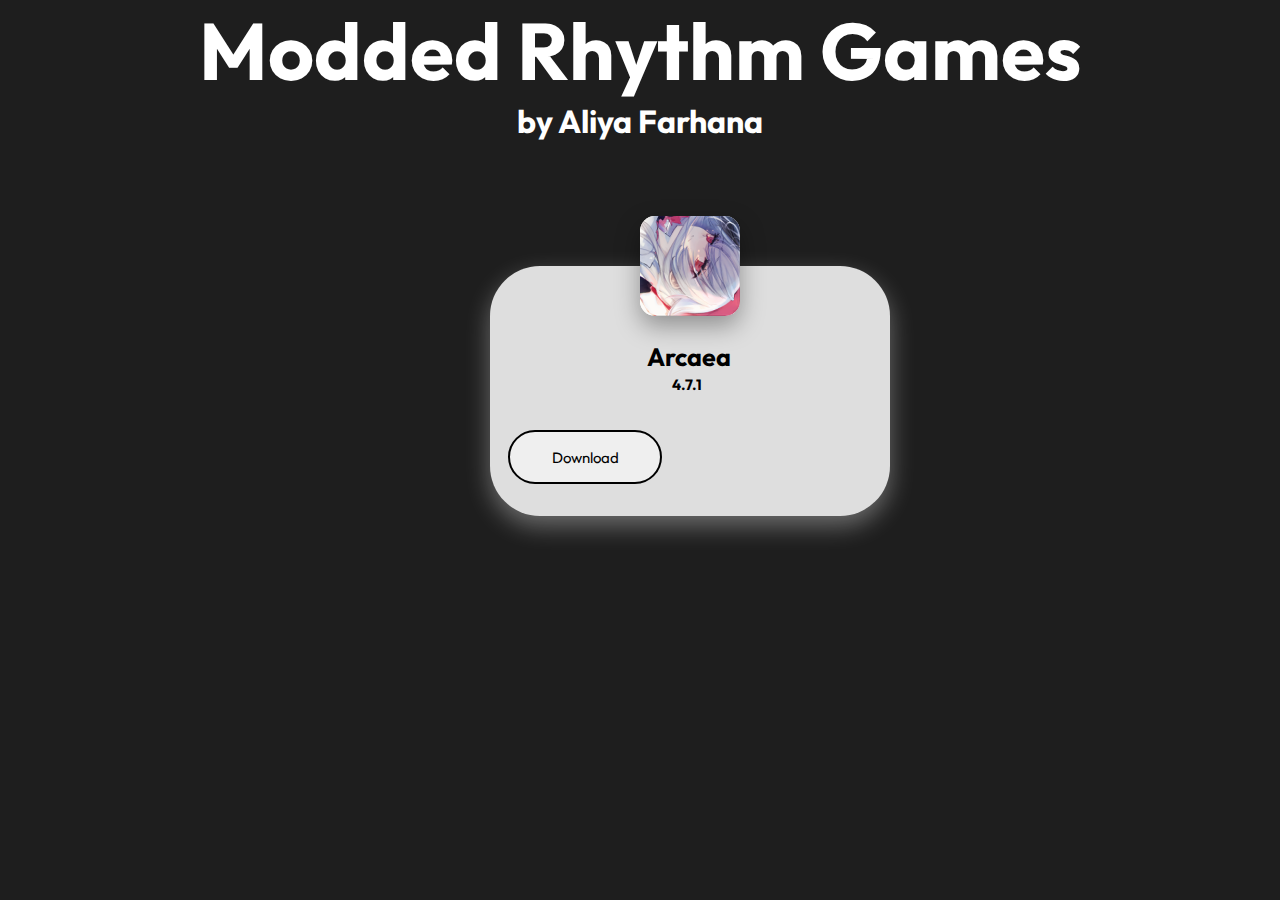
==== arcaea-old.html @ 6d1b70eb "Add files via upload" ====
<!DOCTYPE html>
<html lang="en">
<head>
    <link rel="stylesheet" href="style.css">
    <title>Modded Rhythm Games</title>
</head>
<body>
    <div class="main">
        <h1 class="title">Modded Rhythm Games</h1>
        <h2 class="author">by Aliya Farhana</h2>
    </div>
    <div class="card">
        <div class="app-icon">
            <img src="app-icon/arcaea.png" alt="Arcaea">
        </div>
        <h1 class="app-name">Arcaea</h1>
        <h5 class="version">4.7.1</h5>
        <a href="https://github.com/aliyafarhana/Modded-Rhythm-Games/releases/download/v4.7.1/arc471.apk" target="_blank"><button id="dl-button">Download</button></a>
    </div>
</body>
</html>
---- style.css ----
@import url('https://fonts.googleapis.com/css?family=Outfit:100,200,300,400,500,600,700,800,900');
* {
    margin: 0;
    padding: 0;
    box-sizing: border-box;
    font-family: 'Outfit', sans-serif;
}

body {
    background-color:#1e1e1e;
}

.main .title {
    color: #fff;
    font-size: 5em;
    text-align: center;
}

.main .author {
    color: #fff;
    font-size: 2em;
    text-align: center;
}

.card {
    position: relative;
    background-color: #dedede;
    width: 400px;
    height: 250px;
    border-radius: 50px;
    box-shadow: 0 10px 25px rgba(255, 255, 255, 0.35);
    transition: 0.5s;
    transform: translate(490px, 125px);
}

.card:hover {
    height: 300px;
}

.app-icon {
    left: 27%;
    transform: translateX(42%);
    top: -50px;
    position: absolute;
    width: 100px;
    height: 100px;
    border-radius: 15px;
    box-shadow: 0 10px 25px rgba(0, 0, 0, 0.35);
    background-color: #fff;
    overflow: hidden;
    transition: 0.5s;
}

.card:hover .app-icon {
    width: 111px;
    height: 111px;
    left: 24%;
}

.app-icon img {
    top: 0;
    left: 0;
    width: 100%;
    height: 100%;
    object-fit: cover;
}

.app-name {
    transform: translate(157px, 75px);
    transition: 0.5s;
    font-size: 25px;
}

.card:hover .app-name {
    transform: translate(137px, 85px);
    transition: 0.5s;
    font-size: 35px;
}

.version {
    transform: translate(182px, 77px);
    transition: 0.5s;
    font-size: 15px;
}

.card:hover .version {
    transform: translate(168px, 90px);
    transition: 0.5s;
    font-size: 25px;
}

#dl-button {
    border-radius: 25px;
    width: 150px;
    height: 50px;
    transform: translate(20px, 115px);
    transition: 0.5s;
    font-size: 15px;
    cursor: pointer;
    border-style: none;
    outline: #000 solid 2px;
}

.card:hover #dl-button {
    border-radius: 25px;
    transform: translate(20px, 150px);
    transition: 0.5s;
    font-size: 15px;
}

#dl-button:hover {
    background-color: #1e1e1e;
    color: #fff;
    cursor: pointer;
}

#oldver {
    border-radius: 25px;
    width: 150px;
    height: 50px;
    transform: translate(76px, 115px);
    transition: 0.5s;
    font-size: 15px;
    cursor: pointer;
    border-style: none;
    outline: #000 solid 2px;
}

.card:hover #oldver {
    border-radius: 25px;
    transform: translate(78px, 150px);
    transition: 0.5s;
    font-size: 15px;
}

#oldver:hover {
    background-color: #1e1e1e;
    color: #fff;
    cursor: pointer;
}
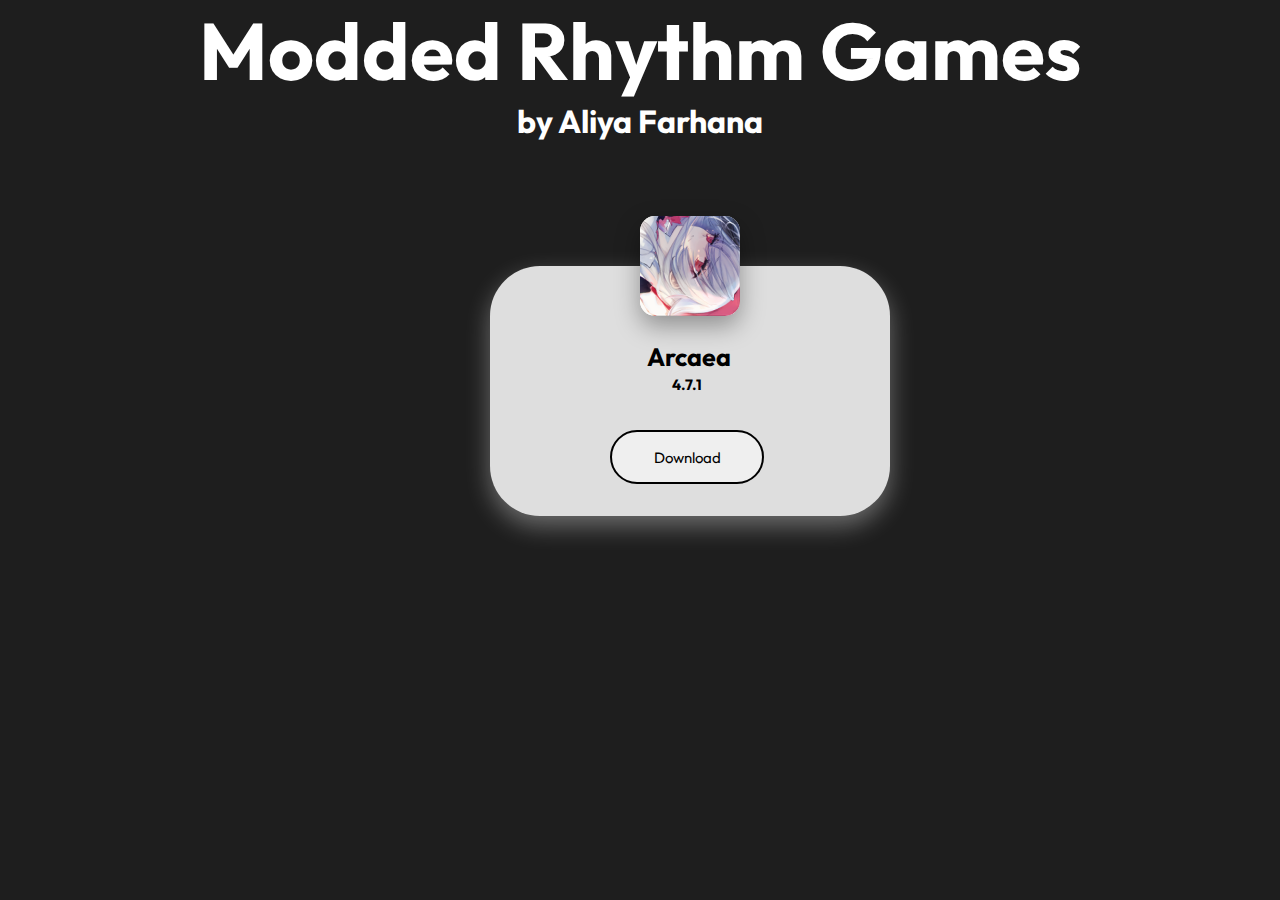
==== commit d03bc73a: "Add files via upload" ====
--- a/arcaea-old.html
+++ b/arcaea-old.html
@@ -1,7 +1,7 @@
 <!DOCTYPE html>
 <html lang="en">
 <head>
-    <link rel="stylesheet" href="style.css">
+    <link rel="stylesheet" href="oldverstyle.css">
     <title>Modded Rhythm Games</title>
 </head>
 <body>
--- a/oldverstyle.css
+++ b/oldverstyle.css
@@ -0,0 +1,116 @@
+@import url('https://fonts.googleapis.com/css?family=Outfit:100,200,300,400,500,600,700,800,900');
+* {
+    margin: 0;
+    padding: 0;
+    box-sizing: border-box;
+    font-family: 'Outfit', sans-serif;
+}
+
+body {
+    background-color:#1e1e1e;
+}
+
+.main .title {
+    color: #fff;
+    font-size: 5em;
+    text-align: center;
+}
+
+.main .author {
+    color: #fff;
+    font-size: 2em;
+    text-align: center;
+}
+
+.card {
+    position: relative;
+    background-color: #dedede;
+    width: 400px;
+    height: 250px;
+    border-radius: 50px;
+    box-shadow: 0 10px 25px rgba(255, 255, 255, 0.35);
+    transition: 0.5s;
+    transform: translate(490px, 125px);
+}
+
+.card:hover {
+    height: 300px;
+}
+
+.app-icon {
+    left: 27%;
+    transform: translateX(42%);
+    top: -50px;
+    position: absolute;
+    width: 100px;
+    height: 100px;
+    border-radius: 15px;
+    box-shadow: 0 10px 25px rgba(0, 0, 0, 0.35);
+    background-color: #fff;
+    overflow: hidden;
+    transition: 0.5s;
+}
+
+.card:hover .app-icon {
+    width: 111px;
+    height: 111px;
+    left: 24%;
+}
+
+.app-icon img {
+    top: 0;
+    left: 0;
+    width: 100%;
+    height: 100%;
+    object-fit: cover;
+}
+
+.app-name {
+    transform: translate(157px, 75px);
+    transition: 0.5s;
+    font-size: 25px;
+}
+
+.card:hover .app-name {
+    transform: translate(137px, 85px);
+    transition: 0.5s;
+    font-size: 35px;
+}
+
+.version {
+    transform: translate(182px, 77px);
+    transition: 0.5s;
+    font-size: 15px;
+}
+
+.card:hover .version {
+    transform: translate(175px, 90px);
+    transition: 0.5s;
+    font-size: 25px;
+}
+
+#dl-button {
+    border-radius: 25px;
+    width: 150px;
+    height: 50px;
+    transform: translate(122px, 115px);
+    transition: 0.5s;
+    font-size: 15px;
+    cursor: pointer;
+    border-style: none;
+    outline: #000 solid 2px;
+}
+
+.card:hover #dl-button {
+    border-radius: 25px;
+    transform: translate(78px, 145px);
+    transition: 0.5s;
+    width: 238px;
+    font-size: 15px;
+}
+
+#dl-button:hover {
+    background-color: #1e1e1e;
+    color: #fff;
+    cursor: pointer;
+}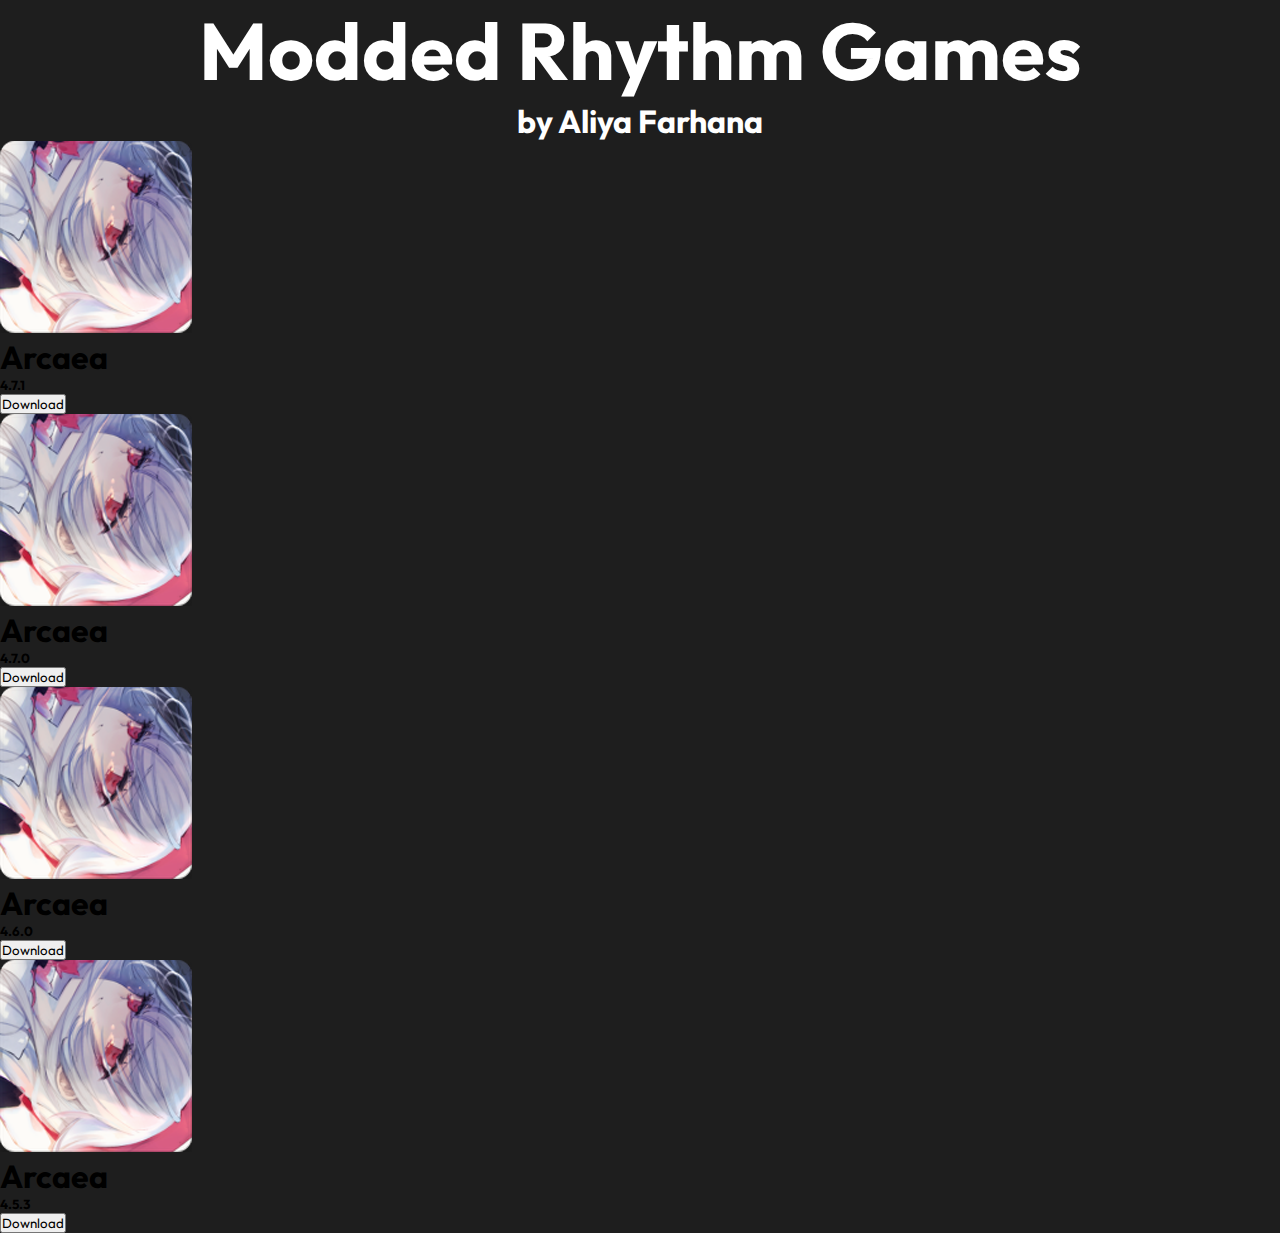
==== commit 8e53a51e: "Update arcaea-old.html" ====
--- a/arcaea-old.html
+++ b/arcaea-old.html
@@ -2,20 +2,44 @@
 <html lang="en">
 <head>
     <link rel="stylesheet" href="oldverstyle.css">
-    <title>Modded Rhythm Games</title>
+    <title>Arcaea - Old Versions</title>
 </head>
 <body>
     <div class="main">
         <h1 class="title">Modded Rhythm Games</h1>
         <h2 class="author">by Aliya Farhana</h2>
     </div>
-    <div class="card">
-        <div class="app-icon">
+    <div class="card471">
+        <div class="app-icon471">
             <img src="app-icon/arcaea.png" alt="Arcaea">
         </div>
-        <h1 class="app-name">Arcaea</h1>
-        <h5 class="version">4.7.1</h5>
-        <a href="https://github.com/aliyafarhana/Modded-Rhythm-Games/releases/download/v4.7.1/arc471.apk" target="_blank"><button id="dl-button">Download</button></a>
+        <h1 class="app-name471">Arcaea</h1>
+        <h5 class="version471">4.7.1</h5>
+        <a href="https://github.com/aliyafarhana/Modded-Rhythm-Games/releases/download/v4.7.1/arc471.apk" target="_blank"><button id="dl-button471">Download</button></a>
+    </div>
+    <div class="card470">
+        <div class="app-icon470">
+            <img src="app-icon/arcaea.png" alt="Arcaea">
+        </div>
+        <h1 class="app-name470">Arcaea</h1>
+        <h5 class="version470">4.7.0</h5>
+        <a href="https://github.com/aliyafarhana/Modded-Rhythm-Games/releases/download/v4.7.0/arc470.apk" target="_blank"><button id="dl-button470">Download</button></a>
+    </div>
+    <div class="card460">
+        <div class="app-icon460">
+            <img src="app-icon/arcaea.png" alt="Arcaea">
+        </div>
+        <h1 class="app-name460">Arcaea</h1>
+        <h5 class="version460">4.6.0</h5>
+        <a href="https://github.com/aliyafarhana/Modded-Rhythm-Games/releases/download/End/end.apk" target="_blank"><button id="dl-button460">Download</button></a>
+    </div>
+    <div class="card453">
+        <div class="app-icon453">
+            <img src="app-icon/arcaea.png" alt="Arcaea">
+        </div>
+        <h1 class="app-name453">Arcaea</h1>
+        <h5 class="version453">4.5.3</h5>
+        <a href="https://github.com/aliyafarhana/Modded-Rhythm-Games/releases/download/v4.5.3/arc453.apk" target="_blank"><button id="dl-button453">Download</button></a>
     </div>
 </body>
-</html>+</html>
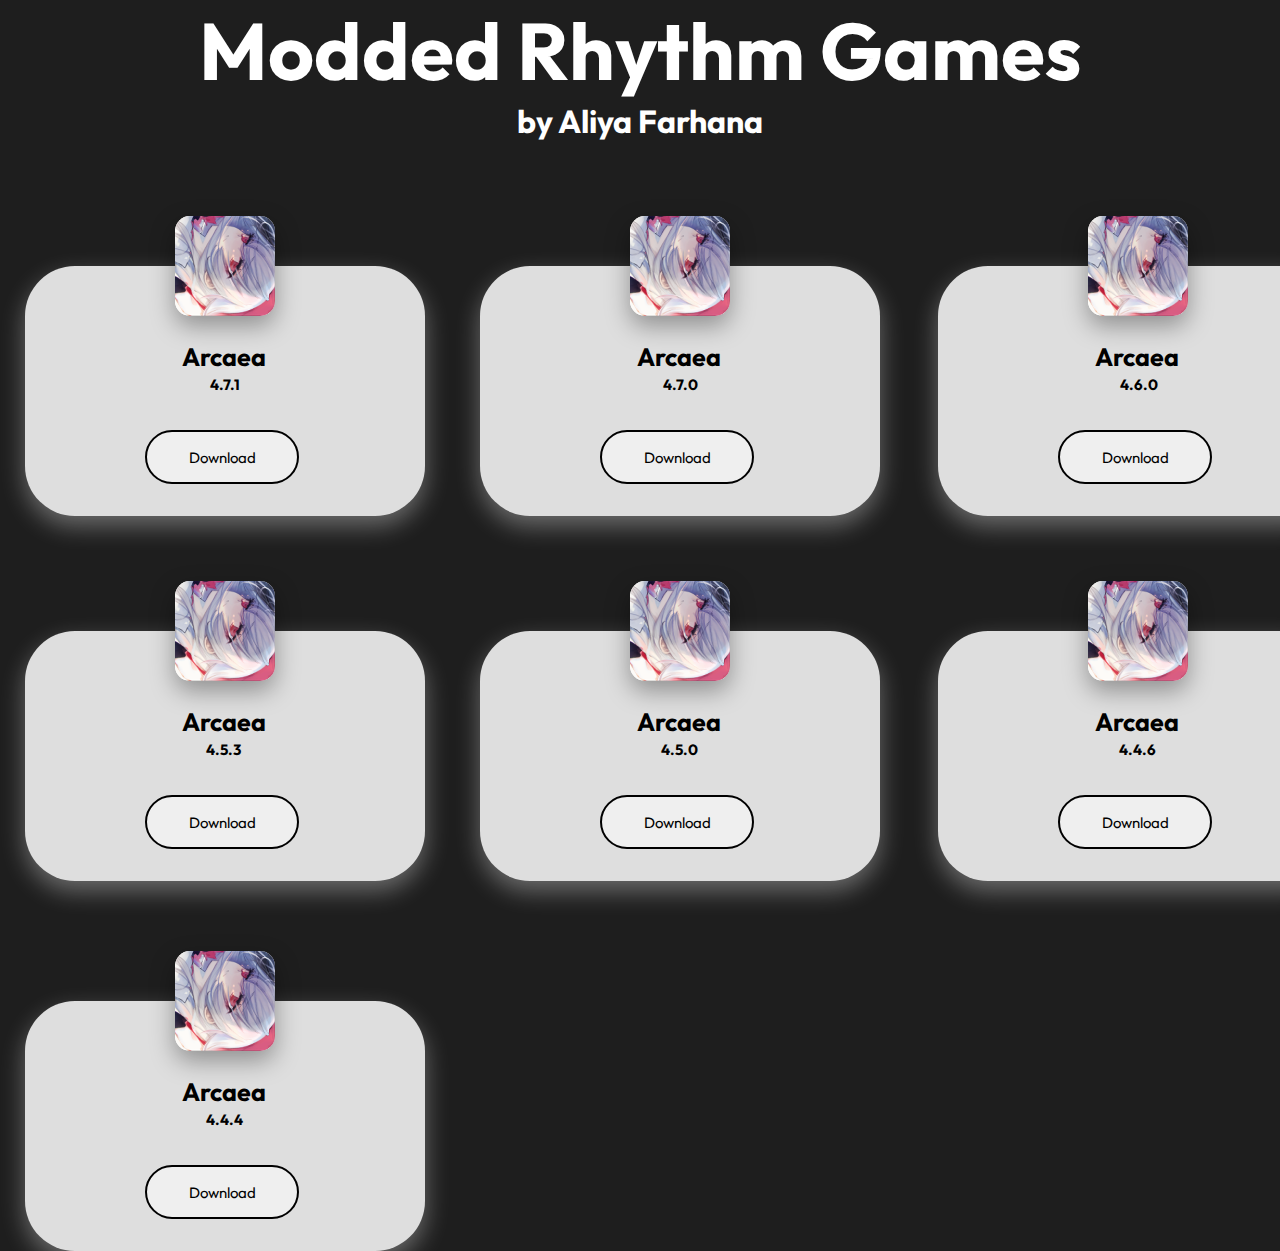
==== commit f2cb909e: "Add files via upload" ====
--- a/arcaea-old.html
+++ b/arcaea-old.html
@@ -41,5 +41,29 @@
         <h5 class="version453">4.5.3</h5>
         <a href="https://github.com/aliyafarhana/Modded-Rhythm-Games/releases/download/v4.5.3/arc453.apk" target="_blank"><button id="dl-button453">Download</button></a>
     </div>
+    <div class="card450">
+        <div class="app-icon450">
+            <img src="app-icon/arcaea.png" alt="Arcaea">
+        </div>
+        <h1 class="app-name450">Arcaea</h1>
+        <h5 class="version450">4.5.0</h5>
+        <a href="https://github.com/aliyafarhana/Modded-Rhythm-Games/releases/download/v4.5/arc45x.apk" target="_blank"><button id="dl-button450">Download</button></a>
+    </div>
+    <div class="card446">
+        <div class="app-icon446">
+            <img src="app-icon/arcaea.png" alt="Arcaea">
+        </div>
+        <h1 class="app-name446">Arcaea</h1>
+        <h5 class="version446">4.4.6</h5>
+        <a href="https://github.com/aliyafarhana/Modded-Rhythm-Games/releases/download/v4.4.6/arc446.apk" target="_blank"><button id="dl-button446">Download</button></a>
+    </div>
+    <div class="card444">
+        <div class="app-icon446">
+            <img src="app-icon/arcaea.png" alt="Arcaea">
+        </div>
+        <h1 class="app-name444">Arcaea</h1>
+        <h5 class="version444">4.4.4</h5>
+        <a href="https://github.com/aliyafarhana/Modded-Rhythm-Games/releases/download/v4.4.4/arc444.apk" target="_blank"><button id="dl-button444">Download</button></a>
+    </div>
 </body>
-</html>
+</html>--- a/oldverstyle.css
+++ b/oldverstyle.css
@@ -8,6 +8,18 @@
 
 body {
     background-color:#1e1e1e;
+    animation: fadeInAnimation ease 1s;
+    animation-iteration-count: 1;
+    animation-fill-mode: forwards;
+}
+
+@keyframes fadeInAnimation {
+    0% {
+        opacity: 0;
+    }
+    100% {
+        opacity: 1;
+     }
 }
 
 .main .title {
@@ -22,7 +34,286 @@
     text-align: center;
 }
 
-.card {
+.card471 {
+    position: absolute;
+    background-color: #dedede;
+    width: 400px;
+    height: 250px;
+    border-radius: 50px;
+    box-shadow: 0 10px 25px rgba(255, 255, 255, 0.35);
+    transition: 0.5s;
+    transform: translate(25px, 125px);
+}
+
+.card471:hover {
+    height: 300px;
+}
+
+.app-icon471 {
+    left: 27%;
+    transform: translateX(42%);
+    top: -50px;
+    position: absolute;
+    width: 100px;
+    height: 100px;
+    border-radius: 15px;
+    box-shadow: 0 10px 25px rgba(0, 0, 0, 0.35);
+    background-color: #fff;
+    overflow: hidden;
+    transition: 0.5s;
+}
+
+.card471:hover .app-icon471 {
+    width: 111px;
+    height: 111px;
+    left: 24%;
+}
+
+.app-icon471 img {
+    top: 0;
+    left: 0;
+    width: 100%;
+    height: 100%;
+    object-fit: cover;
+}
+
+.app-name471 {
+    transform: translate(157px, 75px);
+    transition: 0.5s;
+    font-size: 25px;
+}
+
+.card471:hover .app-name471 {
+    transform: translate(137px, 85px);
+    transition: 0.5s;
+    font-size: 35px;
+}
+
+.version471 {
+    transform: translate(185px, 77px);
+    transition: 0.5s;
+    font-size: 15px;
+}
+
+.card471:hover .version471 {
+    transform: translate(172px, 90px);
+    transition: 0.5s;
+    font-size: 25px;
+}
+
+#dl-button471 {
+    border-radius: 25px;
+    width: 150px;
+    height: 50px;
+    transform: translate(122px, 115px);
+    transition: 0.5s;
+    font-size: 15px;
+    cursor: pointer;
+    border-style: none;
+    outline: #000 solid 2px;
+}
+
+.card471:hover #dl-button471 {
+    border-radius: 25px;
+    transform: translate(78px, 145px);
+    transition: 0.5s;
+    width: 238px;
+    font-size: 15px;
+}
+
+#dl-button471:hover {
+    background-color: #1e1e1e;
+    color: #fff;
+    cursor: pointer;
+}
+
+.card470 {
+    position: absolute;
+    background-color: #dedede;
+    width: 400px;
+    height: 250px;
+    border-radius: 50px;
+    box-shadow: 0 10px 25px rgba(255, 255, 255, 0.35);
+    transition: 0.5s;
+    transform: translate(480px, 125px);
+}
+
+.card470:hover {
+    height: 300px;
+}
+
+.app-icon470 {
+    left: 27%;
+    transform: translateX(42%);
+    top: -50px;
+    position: absolute;
+    width: 100px;
+    height: 100px;
+    border-radius: 15px;
+    box-shadow: 0 10px 25px rgba(0, 0, 0, 0.35);
+    background-color: #fff;
+    overflow: hidden;
+    transition: 0.5s;
+}
+
+.card470:hover .app-icon470 {
+    width: 111px;
+    height: 111px;
+    left: 24%;
+}
+
+.app-icon470 img {
+    top: 0;
+    left: 0;
+    width: 100%;
+    height: 100%;
+    object-fit: cover;
+}
+
+.app-name470 {
+    transform: translate(157px, 75px);
+    transition: 0.5s;
+    font-size: 25px;
+}
+
+.card470:hover .app-name470 {
+    transform: translate(137px, 85px);
+    transition: 0.5s;
+    font-size: 35px;
+}
+
+.version470 {
+    transform: translate(183px, 77px);
+    transition: 0.5s;
+    font-size: 15px;
+}
+
+.card470:hover .version470 {
+    transform: translate(169px, 90px);
+    transition: 0.5s;
+    font-size: 25px;
+}
+
+#dl-button470 {
+    border-radius: 25px;
+    width: 150px;
+    height: 50px;
+    transform: translate(122px, 115px);
+    transition: 0.5s;
+    font-size: 15px;
+    cursor: pointer;
+    border-style: none;
+    outline: #000 solid 2px;
+}
+
+.card470:hover #dl-button470 {
+    border-radius: 25px;
+    transform: translate(78px, 145px);
+    transition: 0.5s;
+    width: 238px;
+    font-size: 15px;
+}
+
+#dl-button470:hover {
+    background-color: #1e1e1e;
+    color: #fff;
+    cursor: pointer;
+}
+
+.card460 {
+    position: absolute;
+    background-color: #dedede;
+    width: 400px;
+    height: 250px;
+    border-radius: 50px;
+    box-shadow: 0 10px 25px rgba(255, 255, 255, 0.35);
+    transition: 0.5s;
+    transform: translate(938px, 125px);
+}
+
+.card460:hover {
+    height: 300px;
+}
+
+.app-icon460 {
+    left: 27%;
+    transform: translateX(42%);
+    top: -50px;
+    position: absolute;
+    width: 100px;
+    height: 100px;
+    border-radius: 15px;
+    box-shadow: 0 10px 25px rgba(0, 0, 0, 0.35);
+    background-color: #fff;
+    overflow: hidden;
+    transition: 0.5s;
+}
+
+.card460:hover .app-icon460 {
+    width: 111px;
+    height: 111px;
+    left: 24%;
+}
+
+.app-icon460 img {
+    top: 0;
+    left: 0;
+    width: 100%;
+    height: 100%;
+    object-fit: cover;
+}
+
+.app-name460 {
+    transform: translate(157px, 75px);
+    transition: 0.5s;
+    font-size: 25px;
+}
+
+.card460:hover .app-name460 {
+    transform: translate(137px, 85px);
+    transition: 0.5s;
+    font-size: 35px;
+}
+
+.version460 {
+    transform: translate(182px, 77px);
+    transition: 0.5s;
+    font-size: 15px;
+}
+
+.card460:hover .version460 {
+    transform: translate(170px, 90px);
+    transition: 0.5s;
+    font-size: 25px;
+}
+
+#dl-button460 {
+    border-radius: 25px;
+    width: 150px;
+    height: 50px;
+    transform: translate(122px, 115px);
+    transition: 0.5s;
+    font-size: 15px;
+    cursor: pointer;
+    border-style: none;
+    outline: #000 solid 2px;
+}
+
+.card460:hover #dl-button460 {
+    border-radius: 25px;
+    transform: translate(78px, 145px);
+    transition: 0.5s;
+    width: 238px;
+    font-size: 15px;
+}
+
+#dl-button460:hover {
+    background-color: #1e1e1e;
+    color: #fff;
+    cursor: pointer;
+}
+
+.card453 {
     position: relative;
     background-color: #dedede;
     width: 400px;
@@ -30,14 +321,14 @@
     border-radius: 50px;
     box-shadow: 0 10px 25px rgba(255, 255, 255, 0.35);
     transition: 0.5s;
-    transform: translate(490px, 125px);
-}
-
-.card:hover {
+    transform: translate(25px, 490px);
+}
+
+.card453:hover {
     height: 300px;
 }
 
-.app-icon {
+.app-icon453 {
     left: 27%;
     transform: translateX(42%);
     top: -50px;
@@ -51,13 +342,13 @@
     transition: 0.5s;
 }
 
-.card:hover .app-icon {
+.card453:hover .app-icon453 {
     width: 111px;
     height: 111px;
     left: 24%;
 }
 
-.app-icon img {
+.app-icon453 img {
     top: 0;
     left: 0;
     width: 100%;
@@ -65,31 +356,31 @@
     object-fit: cover;
 }
 
-.app-name {
+.app-name453 {
     transform: translate(157px, 75px);
     transition: 0.5s;
     font-size: 25px;
 }
 
-.card:hover .app-name {
+.card453:hover .app-name453 {
     transform: translate(137px, 85px);
     transition: 0.5s;
     font-size: 35px;
 }
 
-.version {
-    transform: translate(182px, 77px);
-    transition: 0.5s;
-    font-size: 15px;
-}
-
-.card:hover .version {
-    transform: translate(175px, 90px);
-    transition: 0.5s;
-    font-size: 25px;
-}
-
-#dl-button {
+.version453 {
+    transform: translate(181px, 77px);
+    transition: 0.5s;
+    font-size: 15px;
+}
+
+.card453:hover .version453 {
+    transform: translate(167px, 90px);
+    transition: 0.5s;
+    font-size: 25px;
+}
+
+#dl-button453 {
     border-radius: 25px;
     width: 150px;
     height: 50px;
@@ -101,7 +392,7 @@
     outline: #000 solid 2px;
 }
 
-.card:hover #dl-button {
+.card453:hover #dl-button453 {
     border-radius: 25px;
     transform: translate(78px, 145px);
     transition: 0.5s;
@@ -109,8 +400,287 @@
     font-size: 15px;
 }
 
-#dl-button:hover {
+#dl-button453:hover {
     background-color: #1e1e1e;
     color: #fff;
     cursor: pointer;
+}
+
+.card450 {
+    position: relative;
+    background-color: #dedede;
+    width: 400px;
+    height: 250px;
+    border-radius: 50px;
+    box-shadow: 0 10px 25px rgba(255, 255, 255, 0.35);
+    transition: 0.5s;
+    transform: translate(480px, 240px);
+}
+
+.card450:hover {
+    height: 300px;
+}
+
+.app-icon450 {
+    left: 27%;
+    transform: translateX(42%);
+    top: -50px;
+    position: absolute;
+    width: 100px;
+    height: 100px;
+    border-radius: 15px;
+    box-shadow: 0 10px 25px rgba(0, 0, 0, 0.35);
+    background-color: #fff;
+    overflow: hidden;
+    transition: 0.5s;
+}
+
+.card450:hover .app-icon450 {
+    width: 111px;
+    height: 111px;
+    left: 24%;
+}
+
+.app-icon450 img {
+    top: 0;
+    left: 0;
+    width: 100%;
+    height: 100%;
+    object-fit: cover;
+}
+
+.app-name450 {
+    transform: translate(157px, 75px);
+    transition: 0.5s;
+    font-size: 25px;
+}
+
+.card450:hover .app-name450 {
+    transform: translate(137px, 85px);
+    transition: 0.5s;
+    font-size: 35px;
+}
+
+.version450 {
+    transform: translate(181px, 77px);
+    transition: 0.5s;
+    font-size: 15px;
+}
+
+.card450:hover .version450 {
+    transform: translate(167px, 90px);
+    transition: 0.5s;
+    font-size: 25px;
+}
+
+#dl-button450 {
+    border-radius: 25px;
+    width: 150px;
+    height: 50px;
+    transform: translate(122px, 115px);
+    transition: 0.5s;
+    font-size: 15px;
+    cursor: pointer;
+    border-style: none;
+    outline: #000 solid 2px;
+}
+
+.card450:hover #dl-button450 {
+    border-radius: 25px;
+    transform: translate(78px, 145px);
+    transition: 0.5s;
+    width: 238px;
+    font-size: 15px;
+}
+
+#dl-button450:hover {
+    background-color: #1e1e1e;
+    color: #fff;
+    cursor: pointer;
+}
+
+.card446 {
+    position: relative;
+    background-color: #dedede;
+    width: 400px;
+    height: 250px;
+    border-radius: 50px;
+    box-shadow: 0 10px 25px rgba(255, 255, 255, 0.35);
+    transition: 0.5s;
+    transform: translate(938px, -10px);
+}
+
+.card446:hover {
+    height: 300px;
+}
+
+.app-icon446 {
+    left: 27%;
+    transform: translateX(42%);
+    top: -50px;
+    position: absolute;
+    width: 100px;
+    height: 100px;
+    border-radius: 15px;
+    box-shadow: 0 10px 25px rgba(0, 0, 0, 0.35);
+    background-color: #fff;
+    overflow: hidden;
+    transition: 0.5s;
+}
+
+.card446:hover .app-icon446 {
+    width: 111px;
+    height: 111px;
+    left: 24%;
+}
+
+.app-icon446 img {
+    top: 0;
+    left: 0;
+    width: 100%;
+    height: 100%;
+    object-fit: cover;
+}
+
+.app-name446 {
+    transform: translate(157px, 75px);
+    transition: 0.5s;
+    font-size: 25px;
+}
+
+.card446:hover .app-name446 {
+    transform: translate(137px, 85px);
+    transition: 0.5s;
+    font-size: 35px;
+}
+
+.version446 {
+    transform: translate(181px, 77px);
+    transition: 0.5s;
+    font-size: 15px;
+}
+
+.card446:hover .version446 {
+    transform: translate(167px, 90px);
+    transition: 0.5s;
+    font-size: 25px;
+}
+
+#dl-button446 {
+    border-radius: 25px;
+    width: 150px;
+    height: 50px;
+    transform: translate(122px, 115px);
+    transition: 0.5s;
+    font-size: 15px;
+    cursor: pointer;
+    border-style: none;
+    outline: #000 solid 2px;
+}
+
+.card446:hover #dl-button446 {
+    border-radius: 25px;
+    transform: translate(78px, 145px);
+    transition: 0.5s;
+    width: 238px;
+    font-size: 15px;
+}
+
+#dl-button446:hover {
+    background-color: #1e1e1e;
+    color: #fff;
+    cursor: pointer;
+}
+
+.card444 {
+    position: relative;
+    background-color: #dedede;
+    width: 400px;
+    height: 250px;
+    border-radius: 50px;
+    box-shadow: 0 10px 25px rgba(255, 255, 255, 0.35);
+    transition: 0.5s;
+    transform: translate(25px, 110px);
+}
+
+.card444:hover {
+    height: 300px;
+}
+
+.app-icon444 {
+    left: 27%;
+    transform: translateX(42%);
+    top: -50px;
+    position: absolute;
+    width: 100px;
+    height: 100px;
+    border-radius: 15px;
+    box-shadow: 0 10px 25px rgba(0, 0, 0, 0.35);
+    background-color: #fff;
+    overflow: hidden;
+    transition: 0.5s;
+}
+
+.card444:hover .app-icon444 {
+    width: 111px;
+    height: 111px;
+    left: 24%;
+}
+
+.app-icon444 img {
+    top: 0;
+    left: 0;
+    width: 100%;
+    height: 100%;
+    object-fit: cover;
+}
+
+.app-name444 {
+    transform: translate(157px, 75px);
+    transition: 0.5s;
+    font-size: 25px;
+}
+
+.card444:hover .app-name444 {
+    transform: translate(137px, 85px);
+    transition: 0.5s;
+    font-size: 35px;
+}
+
+.version444 {
+    transform: translate(181px, 77px);
+    transition: 0.5s;
+    font-size: 15px;
+}
+
+.card444:hover .version444 {
+    transform: translate(167px, 90px);
+    transition: 0.5s;
+    font-size: 25px;
+}
+
+#dl-button444 {
+    border-radius: 25px;
+    width: 150px;
+    height: 50px;
+    transform: translate(122px, 115px);
+    transition: 0.5s;
+    font-size: 15px;
+    cursor: pointer;
+    border-style: none;
+    outline: #000 solid 2px;
+}
+
+.card444:hover #dl-button444 {
+    border-radius: 25px;
+    transform: translate(78px, 145px);
+    transition: 0.5s;
+    width: 238px;
+    font-size: 15px;
+}
+
+#dl-button444:hover {
+    background-color: #1e1e1e;
+    color: #fff;
+    cursor: pointer;
 }